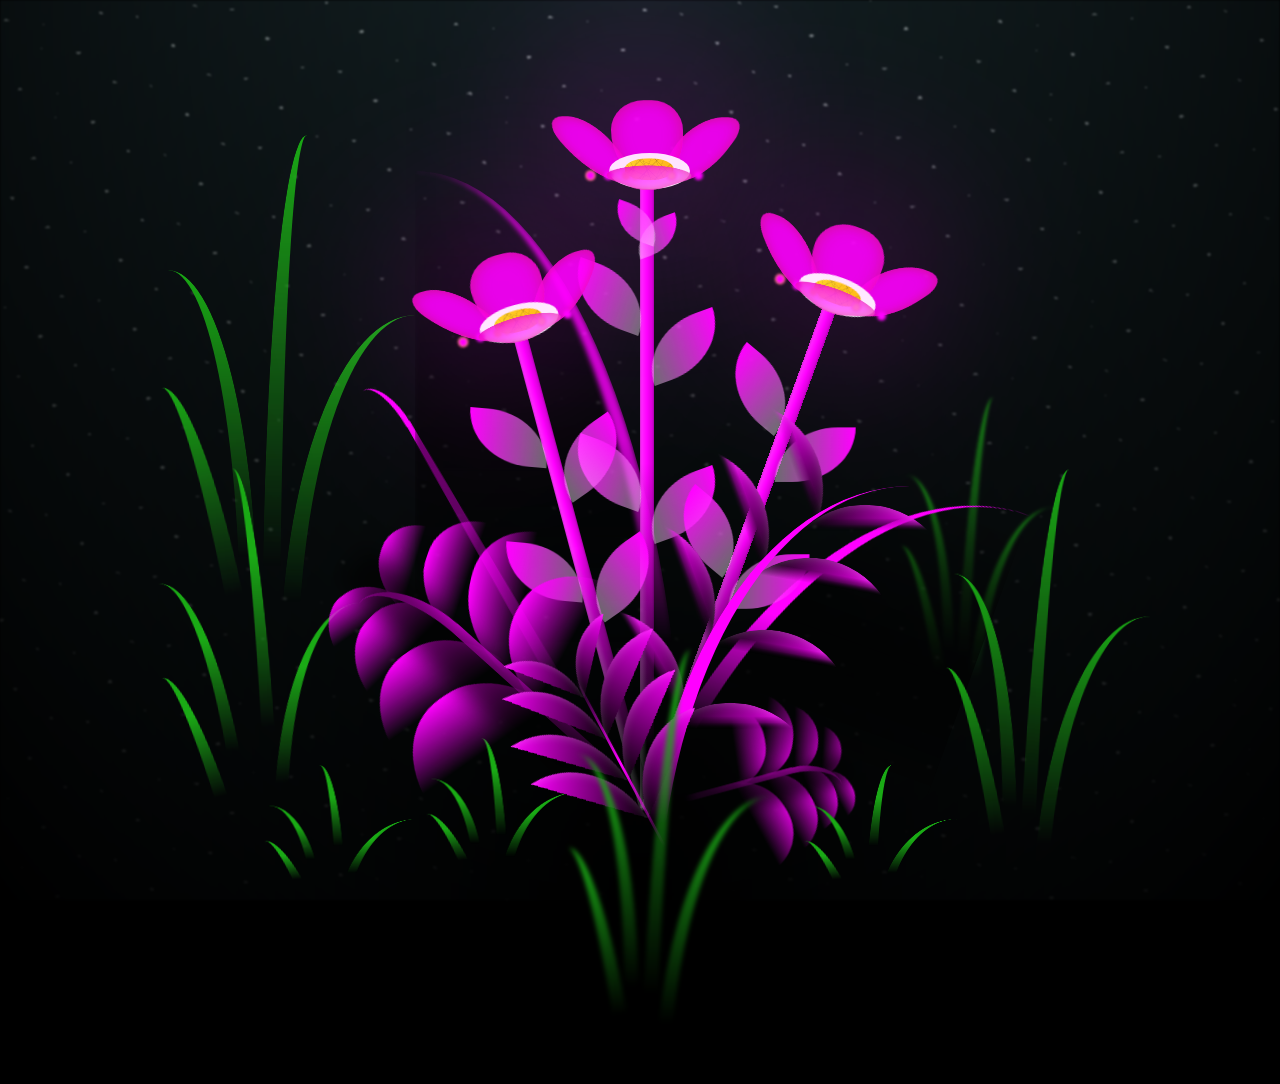
==== flower.html @ 70cf2c4e "master : project done" ====
<!DOCTYPE html>
<html lang="en">
  <head>
    <meta charset="UTF-8" />
    <meta http-equiv="X-UA-Compatible" content="IE=edge" />
    <meta name="viewport" content="width=device-width, initial-scale=1.0" />
    <link
      rel="shortcut icon"
      href="./assets/image/icon/gift.png"
      type="image/x-icon"
    />
    <link rel="stylesheet" href="css/style.css" />

    <!-- Document Title -->
    <title>FLOWERS</title>
  </head>

  <body class="not-loaded">
    <!-- Background -->
    <div class="night"></div>

    <!-- Flower -->
    <div class="flowers">
      <div class="flower flower--1">
        <div class="flower__leafs flower__leafs--1">
          <div class="flower__leaf flower__leaf--1"></div>
          <div class="flower__leaf flower__leaf--2"></div>
          <div class="flower__leaf flower__leaf--3"></div>
          <div class="flower__leaf flower__leaf--4"></div>
          <div class="flower__white-circle"></div>

          <div class="flower__light flower__light--1"></div>
          <div class="flower__light flower__light--2"></div>
          <div class="flower__light flower__light--3"></div>
          <div class="flower__light flower__light--4"></div>
          <div class="flower__light flower__light--5"></div>
          <div class="flower__light flower__light--6"></div>
          <div class="flower__light flower__light--7"></div>
          <div class="flower__light flower__light--8"></div>
        </div>
        <div class="flower__line">
          <div class="flower__line__leaf flower__line__leaf--1"></div>
          <div class="flower__line__leaf flower__line__leaf--2"></div>
          <div class="flower__line__leaf flower__line__leaf--3"></div>
          <div class="flower__line__leaf flower__line__leaf--4"></div>
          <div class="flower__line__leaf flower__line__leaf--5"></div>
          <div class="flower__line__leaf flower__line__leaf--6"></div>
        </div>
      </div>

      <div class="flower flower--2">
        <div class="flower__leafs flower__leafs--2">
          <div class="flower__leaf flower__leaf--1"></div>
          <div class="flower__leaf flower__leaf--2"></div>
          <div class="flower__leaf flower__leaf--3"></div>
          <div class="flower__leaf flower__leaf--4"></div>
          <div class="flower__white-circle"></div>

          <div class="flower__light flower__light--1"></div>
          <div class="flower__light flower__light--2"></div>
          <div class="flower__light flower__light--3"></div>
          <div class="flower__light flower__light--4"></div>
          <div class="flower__light flower__light--5"></div>
          <div class="flower__light flower__light--6"></div>
          <div class="flower__light flower__light--7"></div>
          <div class="flower__light flower__light--8"></div>
        </div>
        <div class="flower__line">
          <div class="flower__line__leaf flower__line__leaf--1"></div>
          <div class="flower__line__leaf flower__line__leaf--2"></div>
          <div class="flower__line__leaf flower__line__leaf--3"></div>
          <div class="flower__line__leaf flower__line__leaf--4"></div>
        </div>
      </div>

      <div class="flower flower--3">
        <div class="flower__leafs flower__leafs--3">
          <div class="flower__leaf flower__leaf--1"></div>
          <div class="flower__leaf flower__leaf--2"></div>
          <div class="flower__leaf flower__leaf--3"></div>
          <div class="flower__leaf flower__leaf--4"></div>
          <div class="flower__white-circle"></div>

          <div class="flower__light flower__light--1"></div>
          <div class="flower__light flower__light--2"></div>
          <div class="flower__light flower__light--3"></div>
          <div class="flower__light flower__light--4"></div>
          <div class="flower__light flower__light--5"></div>
          <div class="flower__light flower__light--6"></div>
          <div class="flower__light flower__light--7"></div>
          <div class="flower__light flower__light--8"></div>
        </div>
        <div class="flower__line">
          <div class="flower__line__leaf flower__line__leaf--1"></div>
          <div class="flower__line__leaf flower__line__leaf--2"></div>
          <div class="flower__line__leaf flower__line__leaf--3"></div>
          <div class="flower__line__leaf flower__line__leaf--4"></div>
        </div>
      </div>

      <div class="grow-ans" style="--d: 1.2s">
        <div class="flower__g-long">
          <div class="flower__g-long__top"></div>
          <div class="flower__g-long__bottom"></div>
        </div>
      </div>

      <div class="growing-grass">
        <div class="flower__grass flower__grass--1">
          <div class="flower__grass--top"></div>
          <div class="flower__grass--bottom"></div>
          <div class="flower__grass__leaf flower__grass__leaf--1"></div>
          <div class="flower__grass__leaf flower__grass__leaf--2"></div>
          <div class="flower__grass__leaf flower__grass__leaf--3"></div>
          <div class="flower__grass__leaf flower__grass__leaf--4"></div>
          <div class="flower__grass__leaf flower__grass__leaf--5"></div>
          <div class="flower__grass__leaf flower__grass__leaf--6"></div>
          <div class="flower__grass__leaf flower__grass__leaf--7"></div>
          <div class="flower__grass__leaf flower__grass__leaf--8"></div>
          <div class="flower__grass__overlay"></div>
        </div>
      </div>

      <div class="growing-grass">
        <div class="flower__grass flower__grass--2">
          <div class="flower__grass--top"></div>
          <div class="flower__grass--bottom"></div>
          <div class="flower__grass__leaf flower__grass__leaf--1"></div>
          <div class="flower__grass__leaf flower__grass__leaf--2"></div>
          <div class="flower__grass__leaf flower__grass__leaf--3"></div>
          <div class="flower__grass__leaf flower__grass__leaf--4"></div>
          <div class="flower__grass__leaf flower__grass__leaf--5"></div>
          <div class="flower__grass__leaf flower__grass__leaf--6"></div>
          <div class="flower__grass__leaf flower__grass__leaf--7"></div>
          <div class="flower__grass__leaf flower__grass__leaf--8"></div>
          <div class="flower__grass__overlay"></div>
        </div>
      </div>

      <div class="grow-ans" style="--d: 2.4s">
        <div class="flower__g-right flower__g-right--1">
          <div class="leaf"></div>
        </div>
      </div>

      <div class="grow-ans" style="--d: 2.8s">
        <div class="flower__g-right flower__g-right--2">
          <div class="leaf"></div>
        </div>
      </div>

      <div class="grow-ans" style="--d: 2.8s">
        <div class="flower__g-front">
          <div
            class="flower__g-front__leaf-wrapper flower__g-front__leaf-wrapper--1"
          >
            <div class="flower__g-front__leaf"></div>
          </div>
          <div
            class="flower__g-front__leaf-wrapper flower__g-front__leaf-wrapper--2"
          >
            <div class="flower__g-front__leaf"></div>
          </div>
          <div
            class="flower__g-front__leaf-wrapper flower__g-front__leaf-wrapper--3"
          >
            <div class="flower__g-front__leaf"></div>
          </div>
          <div
            class="flower__g-front__leaf-wrapper flower__g-front__leaf-wrapper--4"
          >
            <div class="flower__g-front__leaf"></div>
          </div>
          <div
            class="flower__g-front__leaf-wrapper flower__g-front__leaf-wrapper--5"
          >
            <div class="flower__g-front__leaf"></div>
          </div>
          <div
            class="flower__g-front__leaf-wrapper flower__g-front__leaf-wrapper--6"
          >
            <div class="flower__g-front__leaf"></div>
          </div>
          <div
            class="flower__g-front__leaf-wrapper flower__g-front__leaf-wrapper--7"
          >
            <div class="flower__g-front__leaf"></div>
          </div>
          <div
            class="flower__g-front__leaf-wrapper flower__g-front__leaf-wrapper--8"
          >
            <div class="flower__g-front__leaf"></div>
          </div>
          <div class="flower__g-front__line"></div>
        </div>
      </div>

      <div class="grow-ans" style="--d: 3.2s">
        <div class="flower__g-fr">
          <div class="leaf"></div>
          <div class="flower__g-fr__leaf flower__g-fr__leaf--1"></div>
          <div class="flower__g-fr__leaf flower__g-fr__leaf--2"></div>
          <div class="flower__g-fr__leaf flower__g-fr__leaf--3"></div>
          <div class="flower__g-fr__leaf flower__g-fr__leaf--4"></div>
          <div class="flower__g-fr__leaf flower__g-fr__leaf--5"></div>
          <div class="flower__g-fr__leaf flower__g-fr__leaf--6"></div>
          <div class="flower__g-fr__leaf flower__g-fr__leaf--7"></div>
          <div class="flower__g-fr__leaf flower__g-fr__leaf--8"></div>
        </div>
      </div>

      <div class="long-g long-g--0">
        <div class="grow-ans" style="--d: 3s">
          <div class="leaf leaf--0"></div>
        </div>
        <div class="grow-ans" style="--d: 2.2s">
          <div class="leaf leaf--1"></div>
        </div>
        <div class="grow-ans" style="--d: 3.4s">
          <div class="leaf leaf--2"></div>
        </div>
        <div class="grow-ans" style="--d: 3.6s">
          <div class="leaf leaf--3"></div>
        </div>
      </div>

      <div class="long-g long-g--1">
        <div class="grow-ans" style="--d: 3.6s">
          <div class="leaf leaf--0"></div>
        </div>
        <div class="grow-ans" style="--d: 3.8s">
          <div class="leaf leaf--1"></div>
        </div>
        <div class="grow-ans" style="--d: 4s">
          <div class="leaf leaf--2"></div>
        </div>
        <div class="grow-ans" style="--d: 4.2s">
          <div class="leaf leaf--3"></div>
        </div>
      </div>

      <div class="long-g long-g--2">
        <div class="grow-ans" style="--d: 4s">
          <div class="leaf leaf--0"></div>
        </div>
        <div class="grow-ans" style="--d: 4.2s">
          <div class="leaf leaf--1"></div>
        </div>
        <div class="grow-ans" style="--d: 4.4s">
          <div class="leaf leaf--2"></div>
        </div>
        <div class="grow-ans" style="--d: 4.6s">
          <div class="leaf leaf--3"></div>
        </div>
      </div>

      <div class="long-g long-g--3">
        <div class="grow-ans" style="--d: 4s">
          <div class="leaf leaf--0"></div>
        </div>
        <div class="grow-ans" style="--d: 4.2s">
          <div class="leaf leaf--1"></div>
        </div>
        <div class="grow-ans" style="--d: 3s">
          <div class="leaf leaf--2"></div>
        </div>
        <div class="grow-ans" style="--d: 3.6s">
          <div class="leaf leaf--3"></div>
        </div>
      </div>

      <div class="long-g long-g--4">
        <div class="grow-ans" style="--d: 4s">
          <div class="leaf leaf--0"></div>
        </div>
        <div class="grow-ans" style="--d: 4.2s">
          <div class="leaf leaf--1"></div>
        </div>
        <div class="grow-ans" style="--d: 3s">
          <div class="leaf leaf--2"></div>
        </div>
        <div class="grow-ans" style="--d: 3.6s">
          <div class="leaf leaf--3"></div>
        </div>
      </div>

      <div class="long-g long-g--5">
        <div class="grow-ans" style="--d: 4s">
          <div class="leaf leaf--0"></div>
        </div>
        <div class="grow-ans" style="--d: 4.2s">
          <div class="leaf leaf--1"></div>
        </div>
        <div class="grow-ans" style="--d: 3s">
          <div class="leaf leaf--2"></div>
        </div>
        <div class="grow-ans" style="--d: 3.6s">
          <div class="leaf leaf--3"></div>
        </div>
      </div>

      <div class="long-g long-g--6">
        <div class="grow-ans" style="--d: 4.2s">
          <div class="leaf leaf--0"></div>
        </div>
        <div class="grow-ans" style="--d: 4.4s">
          <div class="leaf leaf--1"></div>
        </div>
        <div class="grow-ans" style="--d: 4.6s">
          <div class="leaf leaf--2"></div>
        </div>
        <div class="grow-ans" style="--d: 4.8s">
          <div class="leaf leaf--3"></div>
        </div>
      </div>

      <div class="long-g long-g--7">
        <div class="grow-ans" style="--d: 3s">
          <div class="leaf leaf--0"></div>
        </div>
        <div class="grow-ans" style="--d: 3.2s">
          <div class="leaf leaf--1"></div>
        </div>
        <div class="grow-ans" style="--d: 3.5s">
          <div class="leaf leaf--2"></div>
        </div>
        <div class="grow-ans" style="--d: 3.6s">
          <div class="leaf leaf--3"></div>
        </div>
      </div>
    </div>

    <!-- Title -->
    <h1 class="title"><span id="title"></span></h1>

    <!-- audio -->
    <iframe src="audio.html" style="display: none" id="audio-frame"></iframe>
  </body>
</html>

<!-- Import Javascript -->
<script src="js/main.js"></script>
<script src="./js/audio.js"></script>
---- css/style.css ----
*,
*::after,
*::before {
  padding: 0;
  margin: 0;
  box-sizing: border-box;
}

:root {
  --dark-color: #000;
}

.title {
  position: absolute;
  width: 100%;
  text-align: center;
  margin-top: 50px;
  top: 0;
  left: 0;
  color: white;
  font-family: "Courier New", Courier, monospace;
  font-size: 70px;
  text-shadow: 0px 0px 20px white;
}

body {
  display: flex;
  align-items: flex-end;
  justify-content: center;
  min-height: 100vh;
  background-color: var(--dark-color);
  overflow: hidden;
  perspective: 1000px;
}

.night {
  position: fixed;
  left: 50%;
  top: 0;
  transform: translateX(-50%);
  width: 100%;
  height: 100%;
  filter: blur(0.1vmin);
  background-image: radial-gradient(
      ellipse at top,
      transparent 0%,
      var(--dark-color)
    ),
    radial-gradient(
      ellipse at bottom,
      var(--dark-color),
      rgba(145, 233, 255, 0.2)
    ),
    repeating-linear-gradient(
      220deg,
      rgb(0, 0, 0) 0px,
      rgb(0, 0, 0) 19px,
      transparent 19px,
      transparent 22px
    ),
    repeating-linear-gradient(
      189deg,
      rgb(0, 0, 0) 0px,
      rgb(0, 0, 0) 19px,
      transparent 19px,
      transparent 22px
    ),
    repeating-linear-gradient(
      148deg,
      rgb(0, 0, 0) 0px,
      rgb(0, 0, 0) 19px,
      transparent 19px,
      transparent 22px
    ),
    linear-gradient(90deg, rgb(255, 255, 250), rgb(240, 240, 240));
}

.flowers {
  position: relative;
  transform: scale(0.9);
}

.flower {
  position: absolute;
  bottom: 10vmin;
  transform-origin: bottom center;
  z-index: 10;
  --fl-speed: 0.8s;
}

.flower--1 {
  animation: moving-flower-1 4s linear infinite;
}

.flower--1 .flower__line {
  height: 70vmin;
  animation-delay: 0.3s;
}

.flower--1 .flower__line__leaf--1 {
  animation: blooming-leaf-right var(--fl-speed) 1.6s backwards;
}

.flower--1 .flower__line__leaf--2 {
  animation: blooming-leaf-right var(--fl-speed) 1.4s backwards;
}

.flower--1 .flower__line__leaf--3 {
  animation: blooming-leaf-left var(--fl-speed) 1.2s backwards;
}

.flower--1 .flower__line__leaf--4 {
  animation: blooming-leaf-left var(--fl-speed) 1s backwards;
}

.flower--1 .flower__line__leaf--5 {
  animation: blooming-leaf-right var(--fl-speed) 1.8s backwards;
}

.flower--1 .flower__line__leaf--6 {
  animation: blooming-leaf-left var(--fl-speed) 2s backwards;
}

.flower--2 {
  left: 50%;
  transform: rotate(20deg);
  animation: moving-flower-2 4s linear infinite;
}

.flower--2 .flower__line {
  height: 60vmin;
  animation-delay: 0.6s;
}

.flower--2 .flower__line__leaf--1 {
  animation: blooming-leaf-right var(--fl-speed) 1.9s backwards;
}

.flower--2 .flower__line__leaf--2 {
  animation: blooming-leaf-right var(--fl-speed) 1.7s backwards;
}

.flower--2 .flower__line__leaf--3 {
  animation: blooming-leaf-left var(--fl-speed) 1.5s backwards;
}

.flower--2 .flower__line__leaf--4 {
  animation: blooming-leaf-left var(--fl-speed) 1.3s backwards;
}

.flower--3 {
  left: 50%;
  transform: rotate(-15deg);
  animation: moving-flower-3 4s linear infinite;
}

.flower--3 .flower__line {
  animation-delay: 0.9s;
}

.flower--3 .flower__line__leaf--1 {
  animation: blooming-leaf-right var(--fl-speed) 2.5s backwards;
}

.flower--3 .flower__line__leaf--2 {
  animation: blooming-leaf-right var(--fl-speed) 2.3s backwards;
}

.flower--3 .flower__line__leaf--3 {
  animation: blooming-leaf-left var(--fl-speed) 2.1s backwards;
}

.flower--3 .flower__line__leaf--4 {
  animation: blooming-leaf-left var(--fl-speed) 1.9s backwards;
}

.flower__leafs {
  position: relative;
  animation: blooming-flower 2s backwards;
}

.flower__leafs--1 {
  animation-delay: 1.1s;
}

.flower__leafs--2 {
  animation-delay: 1.4s;
}

.flower__leafs--3 {
  animation-delay: 1.7s;
}

/* part background cahaya */
.flower__leafs::after {
  content: "";
  position: absolute;
  left: 0;
  top: 0;
  transform: translate(-50%, -100%);
  width: 8vmin;
  height: 8vmin;
  background-color: rgb(255, 0, 255);
  filter: blur(10vmin);
}

/* part bunga atas*/
.flower__leaf {
  position: absolute;
  bottom: 0;
  left: 50%;
  width: 8vmin;
  height: 11vmin;
  border-radius: 51% 49% 47% 53%/44% 45% 55% 69%;
  background-color: rgb(255, 0, 255);
  background-image: linear-gradient(to top, rgb(255, 0, 255), rgb(255, 0, 255));
  transform-origin: bottom center;
  opacity: 0.9;
  box-shadow: inset 0 0 2vmin rgba(194, 32, 32, 0.5);
}

.flower__leaf--1 {
  transform: translate(-10%, 1%) rotateY(40deg) rotateX(-50deg);
}

.flower__leaf--2 {
  transform: translate(-50%, -4%) rotateX(40deg);
}

.flower__leaf--3 {
  transform: translate(-90%, 0%) rotateY(45deg) rotateX(50deg);
}

.flower__leaf--4 {
  width: 8vmin;
  height: 8vmin;
  transform-origin: bottom left;
  border-radius: 4vmin 10vmin 4vmin 4vmin;
  transform: translate(0%, 18%) rotateX(70deg) rotate(-43deg);
  background-image: linear-gradient(
    to top,
    rgba(255, 2555, 255, 0.4),
    rgb(255, 0, 255)
  );
  z-index: 1;
  opacity: 0.8;
  -webkit-transform: translate(0%, 18%) rotateX(70deg) rotate(-43deg);
  -moz-transform: translate(0%, 18%) rotateX(70deg) rotate(-43deg);
  -ms-transform: translate(0%, 18%) rotateX(70deg) rotate(-43deg);
  -o-transform: translate(0%, 18%) rotateX(70deg) rotate(-43deg);
}

/* circle tengah bunga */
.flower__white-circle {
  position: absolute;
  left: -3.5vmin;
  top: -3vmin;
  width: 9vmin;
  height: 4vmin;
  border-radius: 50%;
  background-color: #fff;
}

.flower__white-circle::after {
  content: "";
  position: absolute;
  left: 50%;
  top: 45%;
  transform: translate(-50%, -50%);
  width: 60%;
  height: 60%;
  border-radius: inherit;
  background-image: repeating-linear-gradient(
      135deg,
      rgba(0, 0, 0, 0.03) 0px,
      rgba(0, 0, 0, 0.03) 1px,
      transparent 1px,
      transparent 12px
    ),
    repeating-linear-gradient(
      45deg,
      rgba(0, 0, 0, 0.03) 0px,
      rgba(0, 0, 0, 0.03) 1px,
      transparent 1px,
      transparent 12px
    ),
    repeating-linear-gradient(
      67.5deg,
      rgba(0, 0, 0, 0.03) 0px,
      rgba(0, 0, 0, 0.03) 1px,
      transparent 1px,
      transparent 12px
    ),
    repeating-linear-gradient(
      135deg,
      rgba(0, 0, 0, 0.03) 0px,
      rgba(0, 0, 0, 0.03) 1px,
      transparent 1px,
      transparent 12px
    ),
    repeating-linear-gradient(
      45deg,
      rgba(0, 0, 0, 0.03) 0px,
      rgba(0, 0, 0, 0.03) 1px,
      transparent 1px,
      transparent 12px
    ),
    repeating-linear-gradient(
      112.5deg,
      rgba(0, 0, 0, 0.03) 0px,
      rgba(0, 0, 0, 0.03) 1px,
      transparent 1px,
      transparent 12px
    ),
    repeating-linear-gradient(
      112.5deg,
      rgba(0, 0, 0, 0.03) 0px,
      rgba(0, 0, 0, 0.03) 1px,
      transparent 1px,
      transparent 12px
    ),
    repeating-linear-gradient(
      45deg,
      rgba(0, 0, 0, 0.03) 0px,
      rgba(0, 0, 0, 0.03) 1px,
      transparent 1px,
      transparent 12px
    ),
    repeating-linear-gradient(
      22.5deg,
      rgba(0, 0, 0, 0.03) 0px,
      rgba(0, 0, 0, 0.03) 1px,
      transparent 1px,
      transparent 12px
    ),
    repeating-linear-gradient(
      45deg,
      rgba(0, 0, 0, 0.03) 0px,
      rgba(0, 0, 0, 0.03) 1px,
      transparent 1px,
      transparent 12px
    ),
    repeating-linear-gradient(
      22.5deg,
      rgba(0, 0, 0, 0.03) 0px,
      rgba(0, 0, 0, 0.03) 1px,
      transparent 1px,
      transparent 12px
    ),
    repeating-linear-gradient(
      135deg,
      rgba(0, 0, 0, 0.03) 0px,
      rgba(0, 0, 0, 0.03) 1px,
      transparent 1px,
      transparent 12px
    ),
    repeating-linear-gradient(
      157.5deg,
      rgba(0, 0, 0, 0.03) 0px,
      rgba(0, 0, 0, 0.03) 1px,
      transparent 1px,
      transparent 12px
    ),
    repeating-linear-gradient(
      67.5deg,
      rgba(0, 0, 0, 0.03) 0px,
      rgba(0, 0, 0, 0.03) 1px,
      transparent 1px,
      transparent 12px
    ),
    repeating-linear-gradient(
      67.5deg,
      rgba(0, 0, 0, 0.03) 0px,
      rgba(0, 0, 0, 0.03) 1px,
      transparent 1px,
      transparent 12px
    ),
    linear-gradient(90deg, rgb(255, 235, 18), rgb(255, 206, 0));
}

.flower__line {
  height: 55vmin;
  width: 1.5vmin;
  background-image: linear-gradient(
      to left,
      rgba(0, 0, 0, 0.2),
      transparent,
      rgba(255, 255, 255, 0.2)
    ),
    linear-gradient(to top, transparent 10%, rgb(255, 0, 255), rgb(255, 0, 255));
  box-shadow: inset 0 0 2px rgba(0, 0, 0, 0.5);
  animation: grow-flower-tree 4s backwards;
}

.flower__line__leaf {
  --w: 7vmin;
  --h: calc(var(--w) + 2vmin);
  position: absolute;
  top: 20%;
  left: 90%;
  width: var(--w);
  height: var(--h);
  border-top-right-radius: var(--h);
  border-bottom-left-radius: var(--h);
  background-image: linear-gradient(
    to top,
    rgba(255, 255, 255, 0.4),
    rgb(255, 0, 255)
  );
}

.flower__line__leaf--1 {
  transform: rotate(70deg) rotateY(30deg);
}

.flower__line__leaf--2 {
  top: 45%;
  transform: rotate(70deg) rotateY(30deg);
}

.flower__line__leaf--3,
.flower__line__leaf--4,
.flower__line__leaf--6 {
  border-top-right-radius: 0;
  border-bottom-left-radius: 0;
  border-top-left-radius: var(--h);
  border-bottom-right-radius: var(--h);
  left: -460%;
  top: 12%;
  transform: rotate(-70deg) rotateY(30deg);
}

.flower__line__leaf--4 {
  top: 40%;
}

.flower__line__leaf--5 {
  top: 0;
  transform-origin: left;
  transform: rotate(70deg) rotateY(30deg) scale(0.6);
}

.flower__line__leaf--6 {
  top: -2%;
  left: -450%;
  transform-origin: right;
  transform: rotate(-70deg) rotateY(30deg) scale(0.6);
}

.flower__light {
  position: absolute;
  bottom: 0vmin;
  width: 1vmin;
  height: 1vmin;
  background-color: rgb(255, 251, 0);
  border-radius: 50%;
  filter: blur(0.2vmin);
  animation: light-ans 4s linear infinite backwards;
}

.flower__light:nth-child(odd) {
  background-color: rgb(255, 0, 255);
}

.flower__light--1 {
  left: -2vmin;
  animation-delay: 1s;
}

.flower__light--2 {
  left: 3vmin;
  animation-delay: 0.5s;
}

.flower__light--3 {
  left: -6vmin;
  animation-delay: 0.3s;
}

.flower__light--4 {
  left: 6vmin;
  animation-delay: 0.9s;
}

.flower__light--5 {
  left: -1vmin;
  animation-delay: 1.5s;
}

.flower__light--6 {
  left: -4vmin;
  animation-delay: 3s;
}

.flower__light--7 {
  left: 3vmin;
  animation-delay: 2s;
}

.flower__light--8 {
  left: -6vmin;
  animation-delay: 3.5s;
}

.flower__grass {
  --c: rgb(255, 0, 255);
  --line-w: 1.5vmin;
  position: absolute;
  bottom: 12vmin;
  left: -7vmin;
  display: flex;
  flex-direction: column;
  align-items: flex-end;
  z-index: 20;
  transform-origin: bottom center;
  transform: rotate(-48deg) rotateY(40deg);
}

.flower__grass--1 {
  animation: moving-grass 2s linear infinite;
}

.flower__grass--2 {
  left: 2vmin;
  bottom: 10vmin;
  transform: scale(0.5) rotate(75deg) rotateX(10deg) rotateY(-200deg);
  opacity: 0.8;
  z-index: 0;
  animation: moving-grass--2 1.5s linear infinite;
}

.flower__grass--top {
  width: 7vmin;
  height: 10vmin;
  border-top-right-radius: 100%;
  border-right: var(--line-w) solid var(--c);
  transform-origin: bottom center;
  transform: rotate(-2deg);
}

.flower__grass--bottom {
  margin-top: -2px;
  width: var(--line-w);
  height: 25vmin;
  background-image: linear-gradient(to top, transparent, var(--c));
}

.flower__grass__leaf {
  --size: 10vmin;
  position: absolute;
  width: calc(var(--size) * 2.1);
  height: var(--size);
  border-top-left-radius: var(--size);
  border-top-right-radius: var(--size);
  background-image: linear-gradient(
    to top,
    transparent,
    transparent 30%,
    var(--c)
  );
  z-index: 100;
}

.flower__grass__leaf--1 {
  top: -6%;
  left: 30%;
  --size: 6vmin;
  transform: rotate(-20deg);
  animation: growing-grass-ans--1 2s 2.6s backwards;
}

@keyframes growing-grass-ans--1 {
  0% {
    transform-origin: bottom left;
    transform: rotate(-20deg) scale(0);
  }
}

.flower__grass__leaf--2 {
  top: -5%;
  left: -110%;
  --size: 6vmin;
  transform: rotate(10deg);
  animation: growing-grass-ans--2 2s 2.4s linear backwards;
}

@keyframes growing-grass-ans--2 {
  0% {
    transform-origin: bottom right;
    transform: rotate(10deg) scale(0);
  }
}

.flower__grass__leaf--3 {
  top: 5%;
  left: 60%;
  --size: 8vmin;
  transform: rotate(-18deg) rotateX(-20deg);
  animation: growing-grass-ans--3 2s 2.2s linear backwards;
}

@keyframes growing-grass-ans--3 {
  0% {
    transform-origin: bottom left;
    transform: rotate(-18deg) rotateX(-20deg) scale(0);
  }
}

.flower__grass__leaf--4 {
  top: 6%;
  left: -135%;
  --size: 8vmin;
  transform: rotate(2deg);
  animation: growing-grass-ans--4 2s 2s linear backwards;
}

@keyframes growing-grass-ans--4 {
  0% {
    transform-origin: bottom right;
    transform: rotate(2deg) scale(0);
  }
}

.flower__grass__leaf--5 {
  top: 20%;
  left: 60%;
  --size: 10vmin;
  transform: rotate(-24deg) rotateX(-20deg);
  animation: growing-grass-ans--5 2s 1.8s linear backwards;
}

@keyframes growing-grass-ans--5 {
  0% {
    transform-origin: bottom left;
    transform: rotate(-24deg) rotateX(-20deg) scale(0);
  }
}

.flower__grass__leaf--6 {
  top: 22%;
  left: -180%;
  --size: 10vmin;
  transform: rotate(10deg);
  animation: growing-grass-ans--6 2s 1.6s linear backwards;
}

@keyframes growing-grass-ans--6 {
  0% {
    transform-origin: bottom right;
    transform: rotate(10deg) scale(0);
  }
}

.flower__grass__leaf--7 {
  top: 39%;
  left: 70%;
  --size: 10vmin;
  transform: rotate(-10deg);
  animation: growing-grass-ans--7 2s 1.4s linear backwards;
}

@keyframes growing-grass-ans--7 {
  0% {
    transform-origin: bottom left;
    transform: rotate(-10deg) scale(0);
  }
}

.flower__grass__leaf--8 {
  top: 40%;
  left: -215%;
  --size: 11vmin;
  transform: rotate(10deg);
  animation: growing-grass-ans--8 2s 1.2s linear backwards;
}

@keyframes growing-grass-ans--8 {
  0% {
    transform-origin: bottom right;
    transform: rotate(10deg) scale(0);
  }
}

.flower__grass__overlay {
  position: absolute;
  top: -10%;
  right: 0%;
  width: 100%;
  height: 100%;
  background-color: rgba(0, 0, 0, 0.6);
  filter: blur(1.5vmin);
  z-index: 100;
}

.flower__g-long {
  --w: 2vmin;
  --h: 6vmin;
  --c: rgb(255, 0, 255);
  position: absolute;
  bottom: 10vmin;
  left: -3vmin;
  transform-origin: bottom center;
  transform: rotate(-30deg) rotateY(-20deg);
  display: flex;
  flex-direction: column;
  align-items: flex-end;
  animation: flower-g-long-ans 3s linear infinite;
}

@keyframes flower-g-long-ans {
  0%,
  100% {
    transform: rotate(-30deg) rotateY(-20deg);
  }

  50% {
    transform: rotate(-32deg) rotateY(-20deg);
  }
}

.flower__g-long__top {
  top: calc(var(--h) * -1);
  width: calc(var(--w) + 1vmin);
  height: var(--h);
  border-top-right-radius: 100%;
  border-right: 0.7vmin solid var(--c);
  transform: translate(-0.7vmin, 1vmin);
}

.flower__g-long__bottom {
  width: var(--w);
  height: 50vmin;
  transform-origin: bottom center;
  background-image: linear-gradient(to top, transparent 30%, var(--c));
  box-shadow: inset 0 0 2px rgba(0, 0, 0, 0.5);
  -webkit-clip-path: polygon(35% 0, 65% 1%, 100% 100%, 0% 100%);
  clip-path: polygon(35% 0, 65% 1%, 100% 100%, 0% 100%);
}

.flower__g-right {
  position: absolute;
  bottom: 6vmin;
  left: -2vmin;
  transform-origin: bottom left;
  transform: rotate(20deg);
}

.flower__g-right .leaf {
  width: 30vmin;
  height: 50vmin;
  border-top-left-radius: 100%;
  border-left: 2vmin solid rgb(255, 0, 255);
  background-image: linear-gradient(
    to bottom,
    transparent,
    var(--dark-color) 60%
  );
  -webkit-mask-image: linear-gradient(
    to top,
    transparent 30%,
    rgb(255, 0, 255) 60%
  );
}

.flower__g-right--1 {
  animation: flower-g-right-ans 2.5s linear infinite;
}

.flower__g-right--2 {
  left: 5vmin;
  transform: rotateY(-180deg);
  animation: flower-g-right-ans--2 3s linear infinite;
}

.flower__g-right--2 .leaf {
  height: 75vmin;
  filter: blur(0.3vmin);
  opacity: 0.8;
}

@keyframes flower-g-right-ans {
  0%,
  100% {
    transform: rotate(20deg);
  }

  50% {
    transform: rotate(24deg) rotateX(-20deg);
  }
}

@keyframes flower-g-right-ans--2 {
  0%,
  100% {
    transform: rotateY(-180deg) rotate(0deg) rotateX(-20deg);
  }

  50% {
    transform: rotateY(-180deg) rotate(6deg) rotateX(-20deg);
  }
}

.flower__g-front {
  position: absolute;
  bottom: 6vmin;
  left: 2.5vmin;
  z-index: 100;
  transform-origin: bottom center;
  transform: rotate(-28deg) rotateY(30deg) scale(1.04);
  animation: flower__g-front-ans 2s linear infinite;
}

@keyframes flower__g-front-ans {
  0%,
  100% {
    transform: rotate(-28deg) rotateY(30deg) scale(1.04);
  }

  50% {
    transform: rotate(-35deg) rotateY(40deg) scale(1.04);
  }
}

.flower__g-front__line {
  width: 0.3vmin;
  height: 20vmin;
  background-image: linear-gradient(
    to top,
    transparent,
    rgb(255, 0, 255),
    transparent 100%
  );
  position: relative;
}

.flower__g-front__leaf-wrapper {
  position: absolute;
  top: 0;
  left: 0;
  transform-origin: bottom left;
  transform: rotate(10deg);
}

.flower__g-front__leaf-wrapper:nth-child(even) {
  left: 0vmin;
  transform: rotateY(-180deg) rotate(5deg);
  animation: flower__g-front__leaf-left-ans 1s ease-in backwards;
}

.flower__g-front__leaf-wrapper:nth-child(odd) {
  animation: flower__g-front__leaf-ans 1s ease-in backwards;
}

.flower__g-front__leaf-wrapper--1 {
  top: -8vmin;
  transform: scale(0.7);
  animation: flower__g-front__leaf-ans 1s 5.5s ease-in backwards !important;
}

.flower__g-front__leaf-wrapper--2 {
  top: -8vmin;
  transform: rotateY(-180deg) scale(0.7) !important;
  animation: flower__g-front__leaf-left-ans-2 1s 4.6s ease-in backwards !important;
}

.flower__g-front__leaf-wrapper--3 {
  top: -3vmin;
  animation: flower__g-front__leaf-ans 1s 4.6s ease-in backwards;
}

.flower__g-front__leaf-wrapper--4 {
  top: -3vmin;
  transform: rotateY(-180deg) scale(0.9) !important;
  animation: flower__g-front__leaf-left-ans-2 1s 4.6s ease-in backwards !important;
}

@keyframes flower__g-front__leaf-left-ans-2 {
  0% {
    transform: rotateY(-180deg) scale(0);
  }
}

.flower__g-front__leaf-wrapper--5,
.flower__g-front__leaf-wrapper--6 {
  top: 2vmin;
}

.flower__g-front__leaf-wrapper--7,
.flower__g-front__leaf-wrapper--8 {
  top: 6.5vmin;
}

.flower__g-front__leaf-wrapper--2 {
  animation-delay: 5.2s !important;
}

.flower__g-front__leaf-wrapper--3 {
  animation-delay: 4.9s !important;
}

.flower__g-front__leaf-wrapper--5 {
  animation-delay: 4.3s !important;
}

.flower__g-front__leaf-wrapper--6 {
  animation-delay: 4.1s !important;
}

.flower__g-front__leaf-wrapper--7 {
  animation-delay: 3.8s !important;
}

.flower__g-front__leaf-wrapper--8 {
  animation-delay: 3.5s !important;
}

@keyframes flower__g-front__leaf-ans {
  0% {
    transform: rotate(10deg) scale(0);
  }
}

@keyframes flower__g-front__leaf-left-ans {
  0% {
    transform: rotateY(-180deg) rotate(5deg) scale(0);
  }
}

.flower__g-front__leaf {
  width: 10vmin;
  height: 10vmin;
  border-radius: 100% 0% 0% 100%/100% 100% 0% 0%;
  box-shadow: inset 0 2px 1vmin hsla(0, 0%, 100%, 0.2);
  background-image: linear-gradient(
      to bottom left,
      transparent,
      var(--dark-color)
    ),
    linear-gradient(
      to bottom right,
      rgb(255, 0, 255) 50%,
      transparent 50%,
      transparent
    );
  -webkit-mask-image: linear-gradient(
    to bottom right,
    rgb(255, 0, 255) 50%,
    transparent 50%,
    transparent
  );
  mask-image: linear-gradient(
    to bottom right,
    rgb(255, 0, 255) 50%,
    transparent 50%,
    transparent
  );
}

.flower__g-fr {
  position: absolute;
  bottom: -4vmin;
  left: vmin;
  transform-origin: bottom left;
  z-index: 10;
  animation: flower__g-fr-ans 2s linear infinite;
}

@keyframes flower__g-fr-ans {
  0%,
  100% {
    transform: rotate(2deg);
  }

  50% {
    transform: rotate(4deg);
    -webkit-transform: rotate(4deg);
    -moz-transform: rotate(4deg);
    -ms-transform: rotate(4deg);
    -o-transform: rotate(4deg);
  }
}

.flower__g-fr .leaf {
  width: 30vmin;
  height: 50vmin;
  border-top-left-radius: 100%;
  border-left: 2vmin solid rgb(255, 0, 255);
  -webkit-mask-image: linear-gradient(
    to top,
    transparent 25%,
    rgb(255, 0, 255) 50%
  );
  position: relative;
  z-index: 1;
}

.flower__g-fr__leaf {
  position: absolute;
  top: 0;
  left: 0;
  width: 10vmin;
  height: 10vmin;
  border-radius: 100% 0% 0% 100%/100% 100% 0% 0%;
  box-shadow: inset 0 2px 1vmin hsla(0, 0%, 100%, 0.2);
  background-image: linear-gradient(
      to bottom left,
      transparent,
      var(--dark-color) 98%
    ),
    linear-gradient(
      to bottom right,
      rgb(255, 0, 255) 45%,
      transparent 50%,
      transparent
    );
  -webkit-mask-image: linear-gradient(
    135deg,
    #fff 40%,
    transparent 50%,
    transparent
  );
}

.flower__g-fr__leaf--1 {
  left: 20vmin;
  transform: rotate(45deg);
  animation: flower__g-fr-leaft-ans-1 0.5s 5.2s linear backwards;
}

@keyframes flower__g-fr-leaft-ans-1 {
  0% {
    transform-origin: left;
    transform: rotate(45deg) scale(0);
  }
}

.flower__g-fr__leaf--2 {
  left: 12vmin;
  top: -7vmin;
  transform: rotate(25deg) rotateY(-180deg);
  animation: flower__g-fr-leaft-ans-6 0.5s 5s linear backwards;
}

.flower__g-fr__leaf--3 {
  left: 15vmin;
  top: 6vmin;
  transform: rotate(55deg);
  animation: flower__g-fr-leaft-ans-5 0.5s 4.8s linear backwards;
}

.flower__g-fr__leaf--4 {
  left: 6vmin;
  top: -2vmin;
  transform: rotate(25deg) rotateY(-180deg);
  animation: flower__g-fr-leaft-ans-6 0.5s 4.6s linear backwards;
}

.flower__g-fr__leaf--5 {
  left: 10vmin;
  top: 14vmin;
  transform: rotate(55deg);
  animation: flower__g-fr-leaft-ans-5 0.5s 4.4s linear backwards;
}

@keyframes flower__g-fr-leaft-ans-5 {
  0% {
    transform-origin: left;
    transform: rotate(55deg) scale(0);
  }
}

.flower__g-fr__leaf--6 {
  left: 0vmin;
  top: 6vmin;
  transform: rotate(25deg) rotateY(-180deg);
  animation: flower__g-fr-leaft-ans-6 0.5s 4.2s linear backwards;
}

@keyframes flower__g-fr-leaft-ans-6 {
  0% {
    transform-origin: right;
    transform: rotate(25deg) rotateY(-180deg) scale(0);
  }
}

.flower__g-fr__leaf--7 {
  left: 5vmin;
  top: 22vmin;
  transform: rotate(45deg);
  animation: flower__g-fr-leaft-ans-7 0.5s 4s linear backwards;
}

@keyframes flower__g-fr-leaft-ans-7 {
  0% {
    transform-origin: left;
    transform: rotate(45deg) scale(0);
  }
}

.flower__g-fr__leaf--8 {
  left: -4vmin;
  top: 15vmin;
  transform: rotate(15deg) rotateY(-180deg);
  animation: flower__g-fr-leaft-ans-8 0.5s 3.8s linear backwards;
}

@keyframes flower__g-fr-leaft-ans-8 {
  0% {
    transform-origin: right;
    transform: rotate(15deg) rotateY(-180deg) scale(0);
  }
}

.long-g {
  position: absolute;
  bottom: 25vmin;
  left: -42vmin;
  transform-origin: bottom left;
}

.long-g--1 {
  bottom: 0vmin;
  transform: scale(0.8) rotate(-5deg);
}

.long-g--1 .leaf {
  -webkit-mask-image: linear-gradient(
    to top,
    transparent 40%,
    #fff 80%
  ) !important;
}

.long-g--1 .leaf--1 {
  --w: 5vmin;
  --h: 60vmin;
  left: -2vmin;
  transform: rotate(3deg) rotateY(-180deg);
}

.long-g--2,
.long-g--3 {
  bottom: -3vmin;
  left: -35vmin;
  transform-origin: center;
  transform: scale(0.6) rotateX(60deg);
}

.long-g--2 .leaf,
.long-g--3 .leaf {
  -webkit-mask-image: linear-gradient(
    to top,
    transparent 50%,
    #fff 80%
  ) !important;
}

.long-g--2 .leaf--1,
.long-g--3 .leaf--1 {
  left: -1vmin;
  transform: rotateY(-180deg);
}

.long-g--3 {
  left: -17vmin;
  bottom: 0vmin;
}

.long-g--3 .leaf {
  -webkit-mask-image: linear-gradient(
    to top,
    transparent 40%,
    #fff 80%
  ) !important;
}

.long-g--4 {
  left: 25vmin;
  bottom: -3vmin;
  transform-origin: center;
  transform: scale(0.6) rotateX(60deg);
}

.long-g--4 .leaf {
  -webkit-mask-image: linear-gradient(
    to top,
    transparent 50%,
    #fff 80%
  ) !important;
}

.long-g--5 {
  left: 42vmin;
  bottom: 0vmin;
  transform: scale(0.8) rotate(2deg);
}

.long-g--6 {
  left: 0vmin;
  bottom: -20vmin;
  z-index: 100;
  filter: blur(0.3vmin);
  transform: scale(0.8) rotate(2deg);
}

.long-g--7 {
  left: 35vmin;
  bottom: 20vmin;
  z-index: -1;
  filter: blur(0.3vmin);
  transform: scale(0.6) rotate(2deg);
  opacity: 0.7;
}

.long-g .leaf {
  --w: 15vmin;
  --h: 40vmin;
  --c: #1aaa15;
  position: absolute;
  bottom: 0;
  width: var(--w);
  height: var(--h);
  border-top-left-radius: 100%;
  border-left: 2vmin solid var(--c);
  -webkit-mask-image: linear-gradient(
    to top,
    transparent 20%,
    var(--dark-color)
  );
  transform-origin: bottom center;
}

.long-g .leaf--0 {
  left: 2vmin;
  animation: leaf-ans-1 4s linear infinite;
}

.long-g .leaf--1 {
  --w: 5vmin;
  --h: 60vmin;
  animation: leaf-ans-1 4s linear infinite;
}

.long-g .leaf--2 {
  --w: 10vmin;
  --h: 40vmin;
  left: -0.5vmin;
  bottom: 5vmin;
  transform-origin: bottom left;
  transform: rotateY(-180deg);
  animation: leaf-ans-2 3s linear infinite;
}

.long-g .leaf--3 {
  --w: 5vmin;
  --h: 30vmin;
  left: -1vmin;
  bottom: 3.2vmin;
  transform-origin: bottom left;
  transform: rotate(-10deg) rotateY(-180deg);
  animation: leaf-ans-3 3s linear infinite;
}

@keyframes leaf-ans-1 {
  0%,
  100% {
    transform: rotate(-5deg) scale(1);
  }

  50% {
    transform: rotate(5deg) scale(1.1);
  }
}

@keyframes leaf-ans-2 {
  0%,
  100% {
    transform: rotateY(-180deg) rotate(5deg);
  }

  50% {
    transform: rotateY(-180deg) rotate(0deg) scale(1.1);
  }
}

@keyframes leaf-ans-3 {
  0%,
  100% {
    transform: rotate(-10deg) rotateY(-180deg);
  }

  50% {
    transform: rotate(-20deg) rotateY(-180deg);
  }
}

.grow-ans {
  animation: grow-ans 2s var(--d) backwards;
}

@keyframes grow-ans {
  0% {
    transform: scale(0);
    opacity: 0;
  }
}

@keyframes light-ans {
  0% {
    opacity: 0;
    transform: translateY(0vmin);
  }

  25% {
    opacity: 1;
    transform: translateY(-5vmin) translateX(-2vmin);
  }

  50% {
    opacity: 1;
    transform: translateY(-15vmin) translateX(2vmin);
    filter: blur(0.2vmin);
  }

  75% {
    transform: translateY(-20vmin) translateX(-2vmin);
    filter: blur(0.2vmin);
  }

  100% {
    transform: translateY(-30vmin);
    opacity: 0;
    filter: blur(1vmin);
  }
}

@keyframes moving-flower-1 {
  0%,
  100% {
    transform: rotate(2deg);
  }

  50% {
    transform: rotate(-2deg);
  }
}

@keyframes moving-flower-2 {
  0%,
  100% {
    transform: rotate(18deg);
  }

  50% {
    transform: rotate(14deg);
  }
}

@keyframes moving-flower-3 {
  0%,
  100% {
    transform: rotate(-18deg);
  }

  50% {
    transform: rotate(-20deg) rotateY(-10deg);
  }
}

@keyframes blooming-leaf-right {
  0% {
    transform-origin: left;
    transform: rotate(70deg) rotateY(30deg) scale(0);
  }
}

@keyframes blooming-leaf-left {
  0% {
    transform-origin: right;
    transform: rotate(-70deg) rotateY(30deg) scale(0);
  }
}

@keyframes grow-flower-tree {
  0% {
    height: 0;
    border-radius: 1vmin;
  }
}

@keyframes blooming-flower {
  0% {
    transform: scale(0);
  }
}

@keyframes moving-grass {
  0%,
  100% {
    transform: rotate(-48deg) rotateY(40deg);
  }

  50% {
    transform: rotate(-50deg) rotateY(40deg);
  }
}

@keyframes moving-grass--2 {
  0%,
  100% {
    transform: scale(0.5) rotate(75deg) rotateX(10deg) rotateY(-200deg);
  }

  50% {
    transform: scale(0.5) rotate(79deg) rotateX(10deg) rotateY(-200deg);
  }
}

.growing-grass {
  animation: growing-grass-ans 1s 2s backwards;
}

@keyframes growing-grass-ans {
  0% {
    transform: scale(0);
  }
}

.not-loaded * {
  animation-play-state: paused !important;
}

/* Default: Desktop */
.flowers {
  transform: scale(1); /* Default ukuran */
}

/* Tablet: Ukuran layar maks 900px */
@media screen and (max-width: 900px) {
  .flowers {
    transform: scale(1.2); /* Perbesar sedikit untuk tablet */
  }
}

/* Mobile: Ukuran layar maks 480px */
@media screen and (max-width: 480px) {
  .flowers {
    transform: scale(1.5); /* Perbesar lebih banyak untuk mobile */
  }

  .flower {
    bottom: 20vmin; /* Naikkan posisi elemen agar lebih terlihat */
  }
}
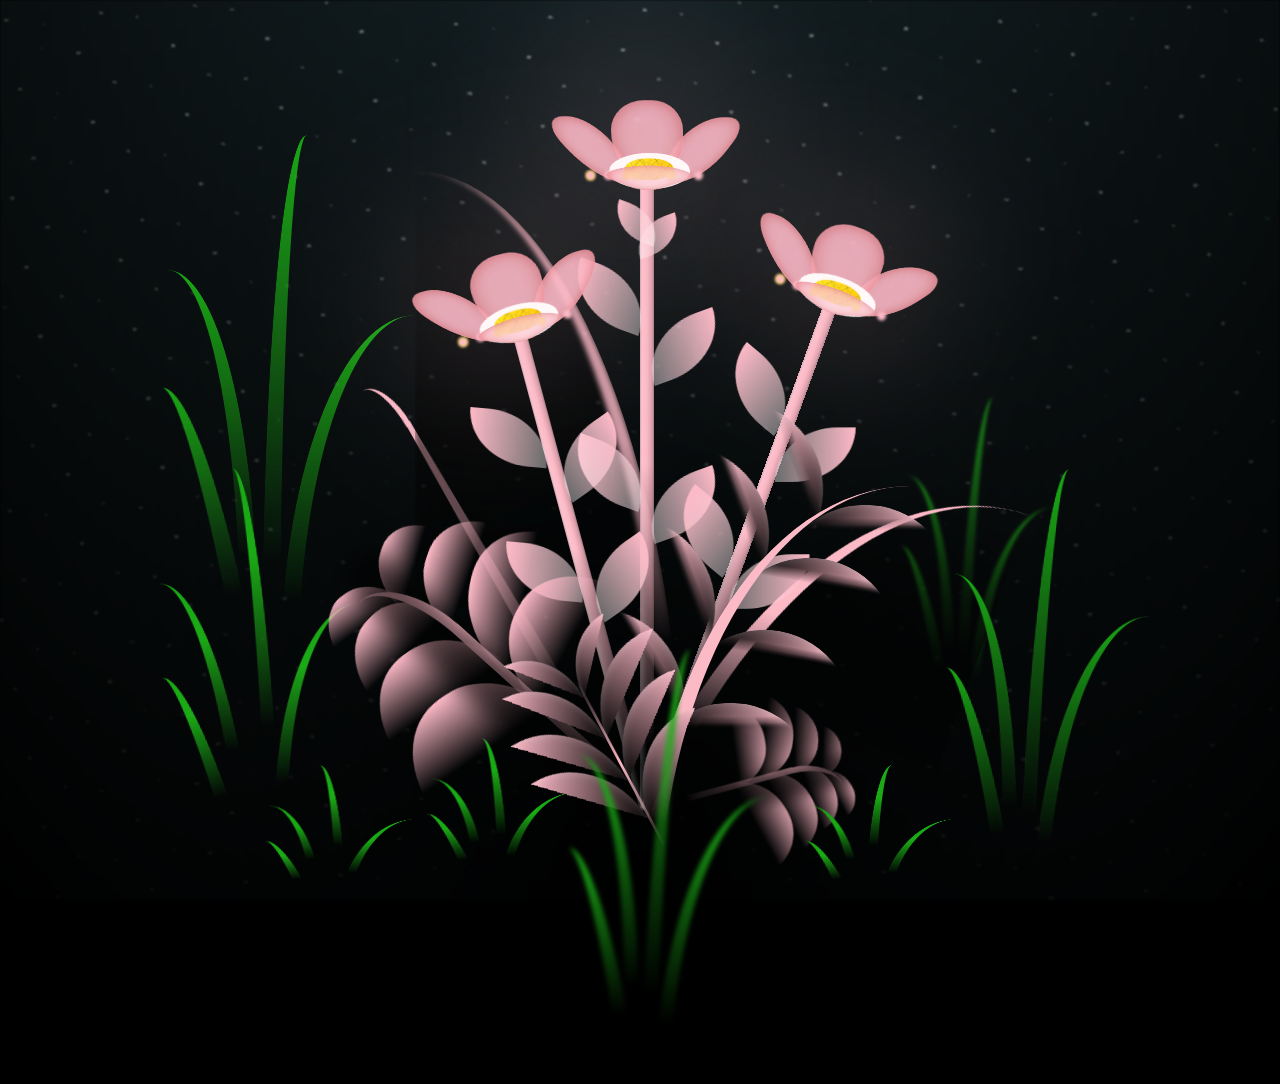
==== commit b2c660d5: "fix/bug-safari : perbaiki web kit utk safari baru dan jadul di animasi dan transisi" ====
--- a/flower.html
+++ b/flower.html
@@ -334,7 +334,12 @@
     <h1 class="title"><span id="title"></span></h1>
 
     <!-- audio -->
-    <iframe src="audio.html" style="display: none" id="audio-frame"></iframe>
+    <!-- <iframe src="audio.html" style="display: none" id="audio-frame"></iframe> -->
+    <audio
+      src="./assets/audio/One Direction - Perfect (Official Video) (mp3cut.net).mp3"
+      autoplay
+      loop
+    ></audio>
   </body>
 </html>
 
--- a/css/style.css
+++ b/css/style.css
@@ -200,7 +200,7 @@
   transform: translate(-50%, -100%);
   width: 8vmin;
   height: 8vmin;
-  background-color: rgb(255, 0, 255);
+  background-color: rgb(252, 185, 198);
   filter: blur(10vmin);
 }
 
@@ -212,8 +212,12 @@
   width: 8vmin;
   height: 11vmin;
   border-radius: 51% 49% 47% 53%/44% 45% 55% 69%;
-  background-color: rgb(255, 0, 255);
-  background-image: linear-gradient(to top, rgb(255, 0, 255), rgb(255, 0, 255));
+  background-color: rgb(252, 185, 198);
+  background-image: linear-gradient(
+    to top,
+    rgb(252, 185, 198),
+    rgb(252, 185, 198)
+  );
   transform-origin: bottom center;
   opacity: 0.9;
   box-shadow: inset 0 0 2vmin rgba(194, 32, 32, 0.5);
@@ -240,7 +244,7 @@
   background-image: linear-gradient(
     to top,
     rgba(255, 2555, 255, 0.4),
-    rgb(255, 0, 255)
+    rgb(252, 185, 198)
   );
   z-index: 1;
   opacity: 0.8;
@@ -387,7 +391,12 @@
       transparent,
       rgba(255, 255, 255, 0.2)
     ),
-    linear-gradient(to top, transparent 10%, rgb(255, 0, 255), rgb(255, 0, 255));
+    linear-gradient(
+      to top,
+      transparent 10%,
+      rgb(252, 185, 198),
+      rgb(252, 185, 198)
+    );
   box-shadow: inset 0 0 2px rgba(0, 0, 0, 0.5);
   animation: grow-flower-tree 4s backwards;
 }
@@ -405,7 +414,7 @@
   background-image: linear-gradient(
     to top,
     rgba(255, 255, 255, 0.4),
-    rgb(255, 0, 255)
+    rgb(252, 185, 198)
   );
 }
 
@@ -459,7 +468,7 @@
 }
 
 .flower__light:nth-child(odd) {
-  background-color: rgb(255, 0, 255);
+  background-color: rgb(252, 185, 198);
 }
 
 .flower__light--1 {
@@ -503,7 +512,7 @@
 }
 
 .flower__grass {
-  --c: rgb(255, 0, 255);
+  --c: rgb(252, 185, 198);
   --line-w: 1.5vmin;
   position: absolute;
   bottom: 12vmin;
@@ -695,7 +704,7 @@
 .flower__g-long {
   --w: 2vmin;
   --h: 6vmin;
-  --c: rgb(255, 0, 255);
+  --c: rgb(252, 185, 198);
   position: absolute;
   bottom: 10vmin;
   left: -3vmin;
@@ -749,7 +758,7 @@
   width: 30vmin;
   height: 50vmin;
   border-top-left-radius: 100%;
-  border-left: 2vmin solid rgb(255, 0, 255);
+  border-left: 2vmin solid rgb(252, 185, 198);
   background-image: linear-gradient(
     to bottom,
     transparent,
@@ -758,7 +767,7 @@
   -webkit-mask-image: linear-gradient(
     to top,
     transparent 30%,
-    rgb(255, 0, 255) 60%
+    rgb(252, 185, 198) 60%
   );
 }
 
@@ -827,7 +836,7 @@
   background-image: linear-gradient(
     to top,
     transparent,
-    rgb(255, 0, 255),
+    rgb(252, 185, 198),
     transparent 100%
   );
   position: relative;
@@ -938,19 +947,19 @@
     ),
     linear-gradient(
       to bottom right,
-      rgb(255, 0, 255) 50%,
+      rgb(252, 185, 198) 50%,
       transparent 50%,
       transparent
     );
   -webkit-mask-image: linear-gradient(
     to bottom right,
-    rgb(255, 0, 255) 50%,
+    rgb(252, 185, 198) 50%,
     transparent 50%,
     transparent
   );
   mask-image: linear-gradient(
     to bottom right,
-    rgb(255, 0, 255) 50%,
+    rgb(252, 185, 198) 50%,
     transparent 50%,
     transparent
   );
@@ -984,11 +993,11 @@
   width: 30vmin;
   height: 50vmin;
   border-top-left-radius: 100%;
-  border-left: 2vmin solid rgb(255, 0, 255);
+  border-left: 2vmin solid rgb(252, 185, 198);
   -webkit-mask-image: linear-gradient(
     to top,
     transparent 25%,
-    rgb(255, 0, 255) 50%
+    rgb(252, 185, 198) 50%
   );
   position: relative;
   z-index: 1;
@@ -1009,7 +1018,7 @@
     ),
     linear-gradient(
       to bottom right,
-      rgb(255, 0, 255) 45%,
+      rgb(252, 185, 198) 45%,
       transparent 50%,
       transparent
     );
